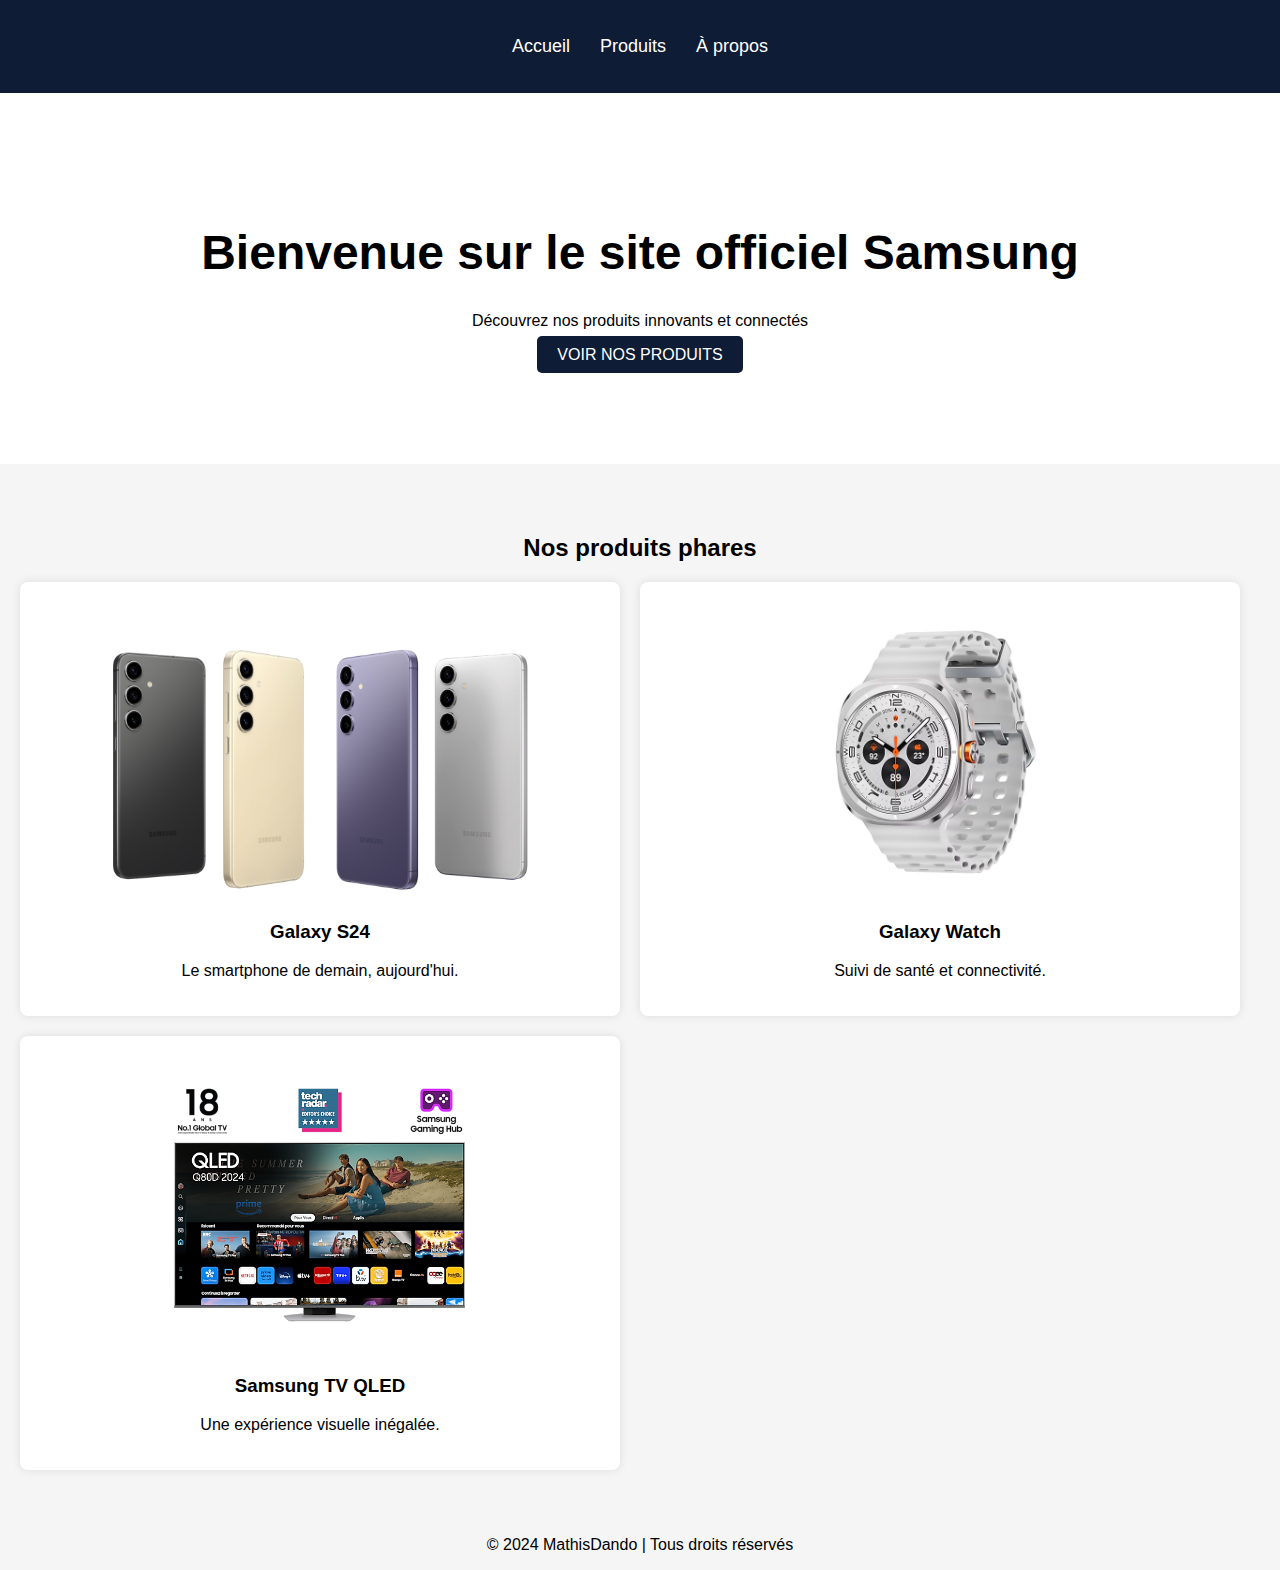
==== index.html @ e3da95fc "1 commit" ====
<!DOCTYPE html>
<html lang="fr">
<head>
  <meta charset="UTF-8">
  <meta name="viewport" content="width=device-width, initial-scale=1.0">
  <title>Samsung - Accueil</title>
  <link rel="stylesheet" href="css/style.css">
</head>
<body>
  <!-- Header -->
  <header>
    <nav>
      <ul>
        <li><a href="index.html">Accueil</a></li>
        <li><a href="products.html">Produits</a></li>
        <li><a href="about.html">À propos</a></li>
      </ul>
    </nav>
  </header>

  <!-- Hero Section -->
  <section class="hero">
    <h1>Bienvenue sur le site officiel Samsung</h1>
    <p>Découvrez nos produits innovants et connectés</p>
    <a href="products.html" class="cta-button">Voir nos produits</a>
  </section>

  <!-- Featured Products -->
  <section class="featured-products">
    <h2>Nos produits phares</h2>
    <div class="product-grid">
      <div class="product-card">
        <img src="images/galaxy-s24.jpg" alt="Samsung Galaxy S24">
        <h3>Galaxy S24</h3>
        <p>Le smartphone de demain, aujourd'hui.</p>
      </div>
      <div class="product-card">
        <img src="images/galaxy-watch.jpg" alt="Samsung Galaxy Watch">
        <h3>Galaxy Watch</h3>
        <p>Suivi de santé et connectivité.</p>
      </div>
      <div class="product-card">
        <img src="images/television-samsung.jpg" alt="Samsung TV">
        <h3>Samsung TV QLED</h3>
        <p>Une expérience visuelle inégalée.</p>
      </div>
    </div>
  </section>

  <!-- Footer -->
  <footer>
    <p>&copy; 2024 MathisDando | Tous droits réservés</p>
  </footer>
</body>
</html>
---- css/style.css ----
/* Style global */
body {
  font-family: Arial, sans-serif;
  margin: 0;
  padding: 0;
  background-color: #f5f5f5;
}

a {
  text-decoration: none;
  color: #000;
}

header {
  background-color: #0e1c35;
  color: white;
  padding: 20px;
}

header nav ul {
  list-style: none;
  padding: 0;
  display: flex;
  justify-content: center;
}

header nav ul li {
  margin: 0 15px;
}

header nav ul li a {
  color: white;
  font-size: 18px;
}

.hero {
  background: white;
  background-size: cover;
  color: rgb(0, 0, 0);
  text-align: center;
  padding: 100px 0;
}

.hero h1 {
  font-size: 3em;
}

.cta-button {
  background-color: #0e1c35;
  color: white;
  padding: 10px 20px;
  border-radius: 5px;
  text-transform: uppercase;
}

.featured-products {
  padding: 50px 20px;
  text-align: center;
}

.product-grid {
  display: grid;
  grid-template-columns: repeat(auto-fill, minmax(300px, 600px));
  gap: 20px;
}

.product-list {
  display: grid;
  grid-template-columns: repeat(auto-fill, minmax(300px, 600px));
  gap: 20px;
}

.product-card {
  background-color: rgb(255, 255, 255);
  padding: 20px;
  border-radius: 8px;
  box-shadow: 0 0 10px rgba(0, 0, 0, 0.1);
}

.product-card img {
  max-width: 100%;
  max-height: 300px;
  align-content: center;
}

.product-card h3 {
  margin-top: 15px;
}

.buy-button {
  background-color: #0e1c35;
  color: white;
  border: none;
  padding: 10px;
  width: 100%;
  border-radius: 5px;
  cursor: pointer;
}

.buy-button:hover {
  background-color: #003366;
}

footer{
  text-align: center;
}
/* Responsivité */
@media (max-width: 768px) {
  .hero h1 {
    font-size: 2em;
  }

  .cta-button {
    font-size: 1em;
  }
}
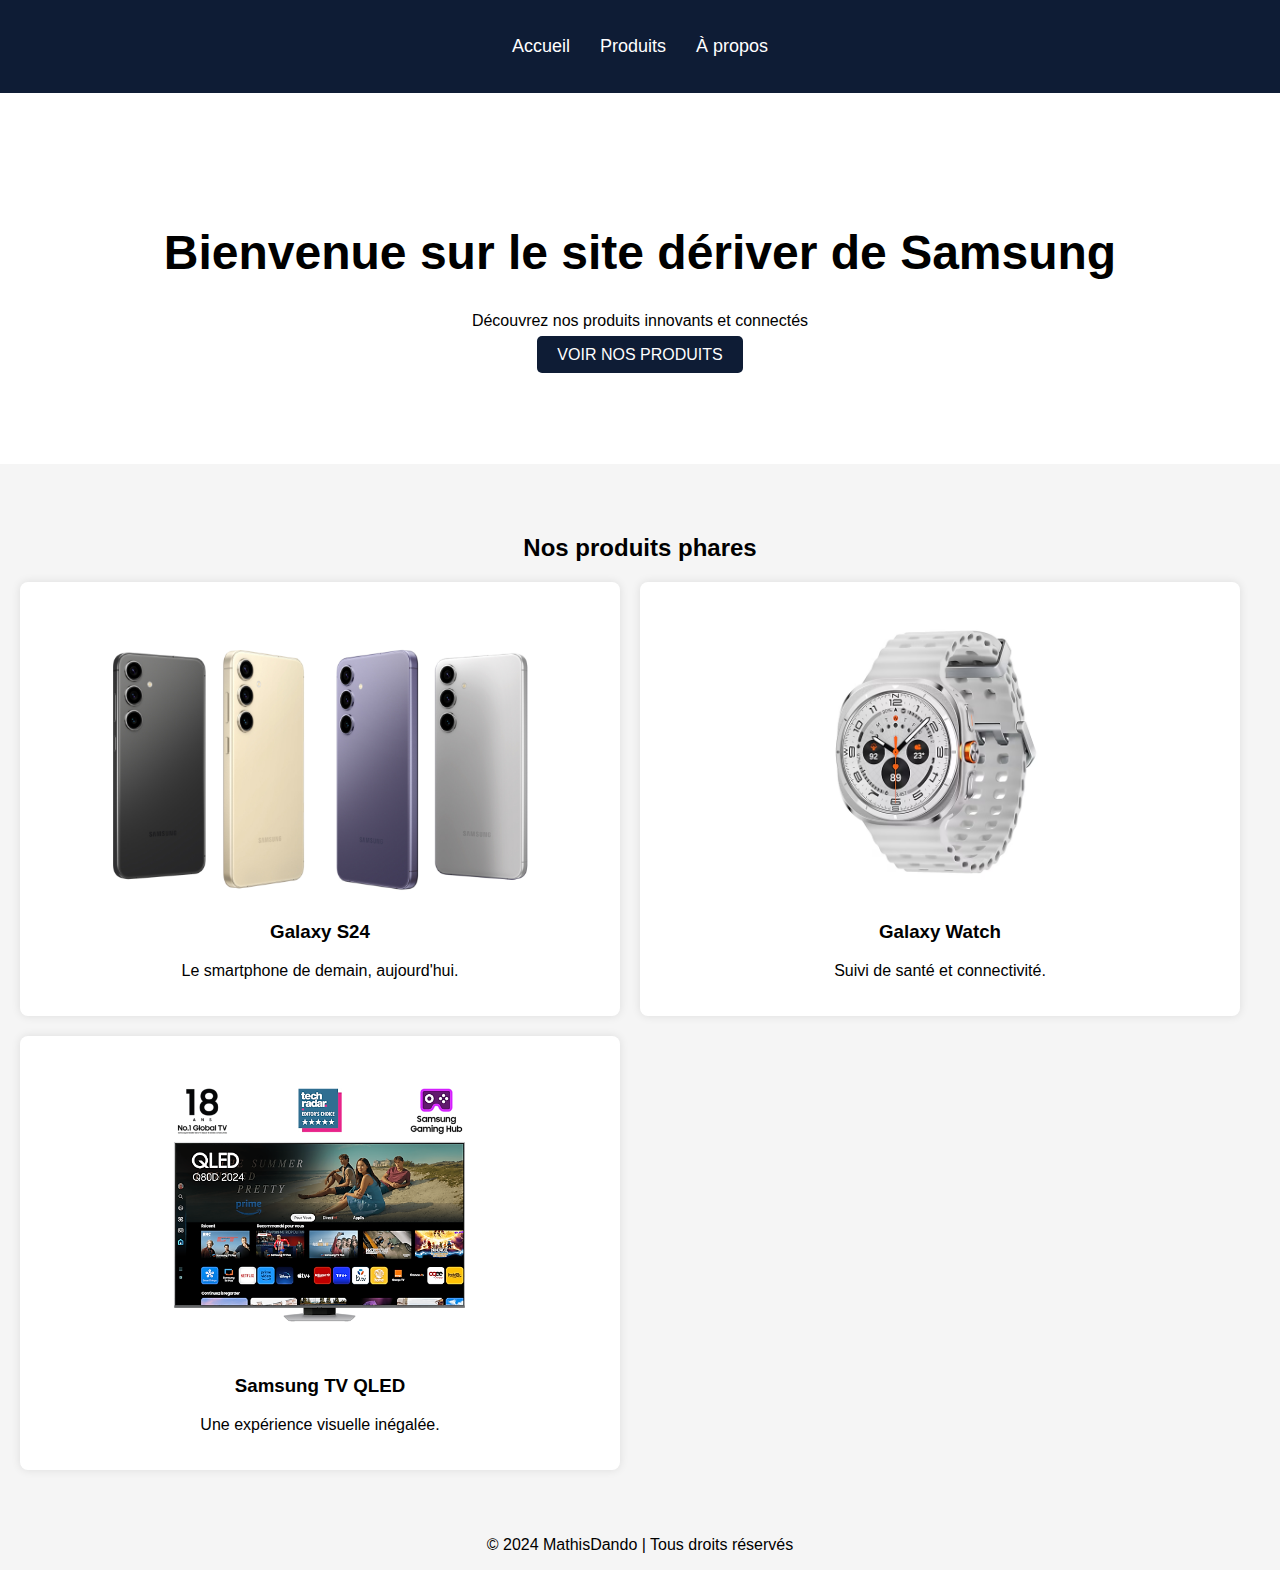
==== commit aa17ad0f: "Update index.html" ====
--- a/index.html
+++ b/index.html
@@ -20,7 +20,7 @@
 
   <!-- Hero Section -->
   <section class="hero">
-    <h1>Bienvenue sur le site officiel Samsung</h1>
+    <h1>Bienvenue sur le site dériver de Samsung</h1>
     <p>Découvrez nos produits innovants et connectés</p>
     <a href="products.html" class="cta-button">Voir nos produits</a>
   </section>
--- a/css/style.css
+++ b/css/style.css
@@ -53,6 +53,10 @@
   text-transform: uppercase;
 }
 
+.product-details {
+  padding: 50px 20px;
+  text-align: center;
+}
 .featured-products {
   padding: 50px 20px;
   text-align: center;
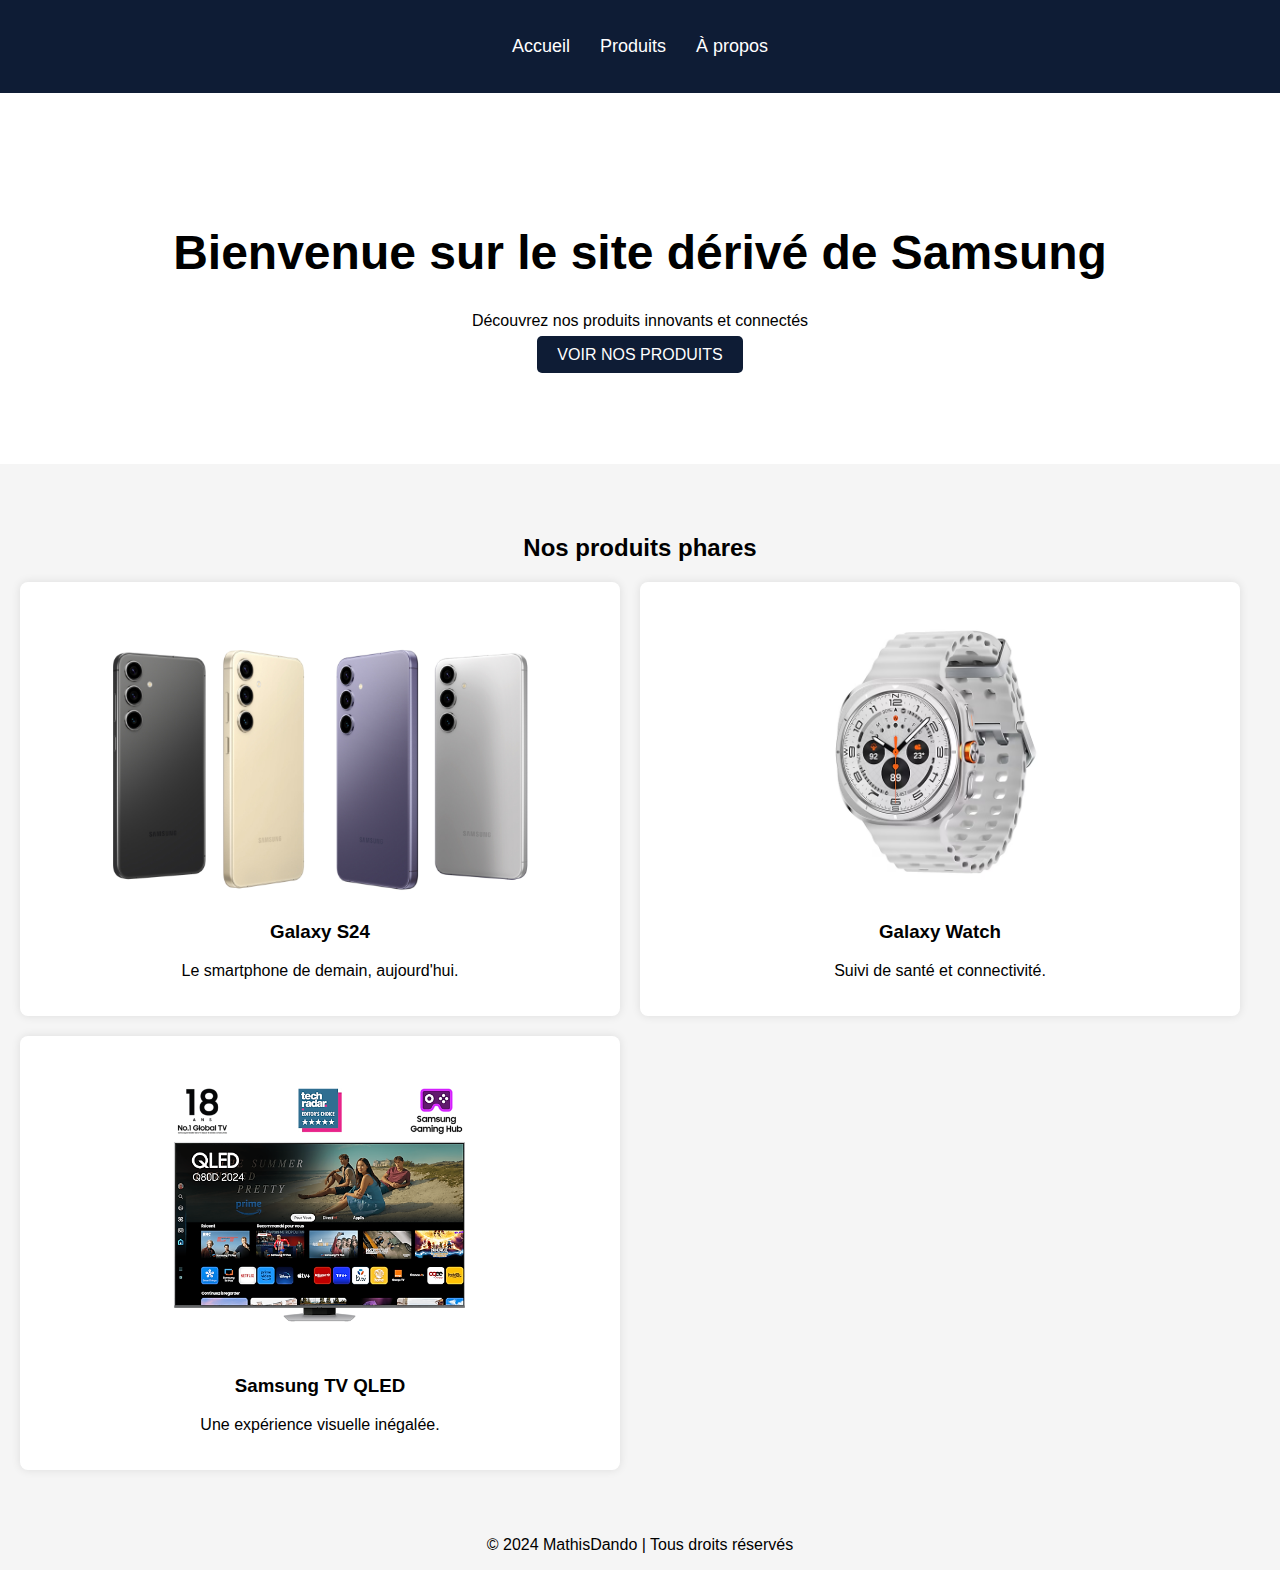
==== commit fe94d297: "Update index.html" ====
--- a/index.html
+++ b/index.html
@@ -20,7 +20,7 @@
 
   <!-- Hero Section -->
   <section class="hero">
-    <h1>Bienvenue sur le site dériver de Samsung</h1>
+    <h1>Bienvenue sur le site dérivé de Samsung</h1>
     <p>Découvrez nos produits innovants et connectés</p>
     <a href="products.html" class="cta-button">Voir nos produits</a>
   </section>
--- a/css/style.css
+++ b/css/style.css
@@ -91,7 +91,7 @@
   margin-top: 15px;
 }
 
-.buy-button {
+.product-card a  {
   background-color: #0e1c35;
   color: white;
   border: none;
@@ -118,3 +118,8 @@
     font-size: 1em;
   }
 }
+
+.propos h3{
+  text-align: center;
+}
+/* Chargement*/
